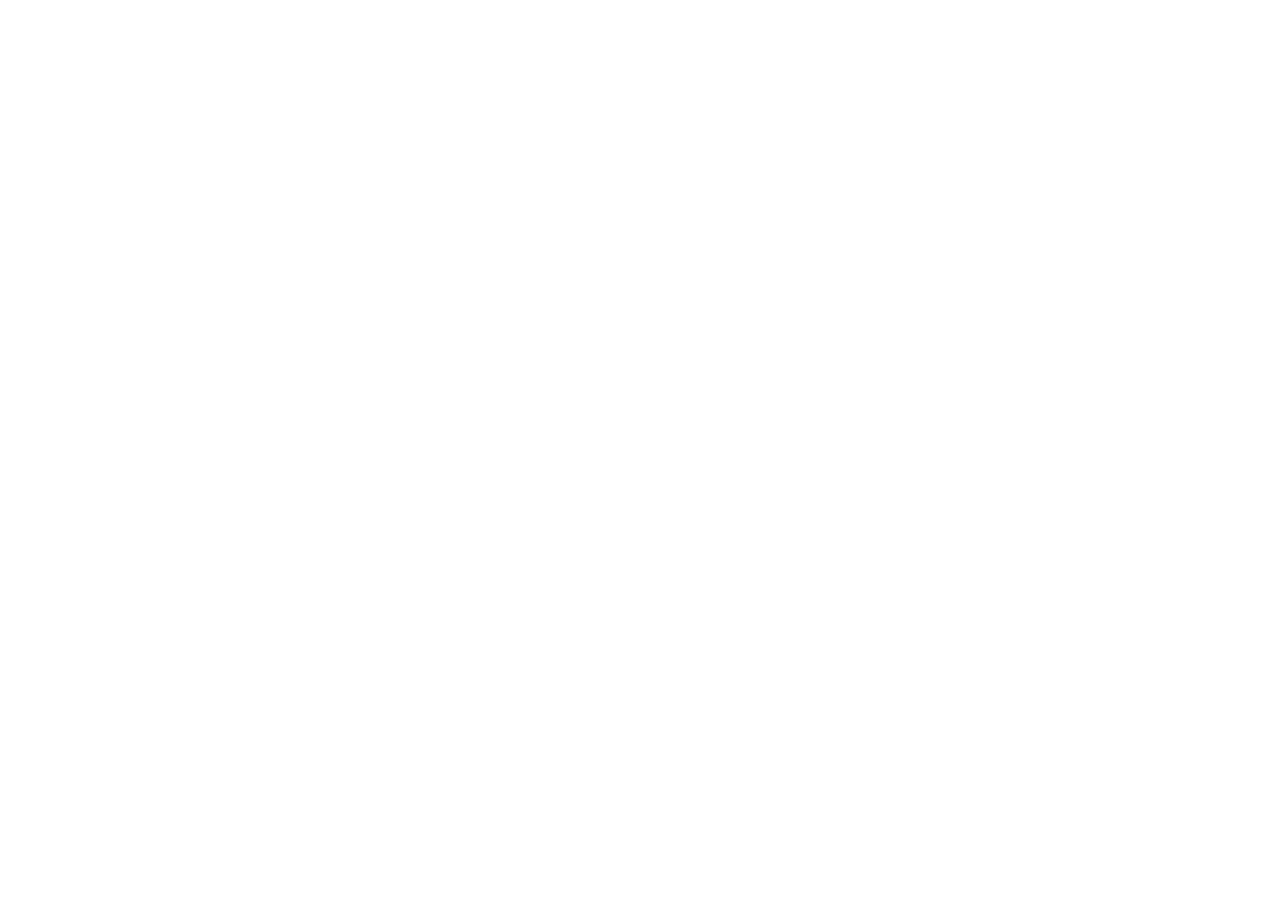
==== index.html @ d9f35781 "my first test" ====
<!DOCTYPE html>
<html lang="en">
<head>
    <meta charset="UTF-8">
    <meta http-equiv="X-UA-Compatible" content="IE=edge">
    <meta name="viewport" content="width=device-width, initial-scale=1.0">
    <title>Document</title>
</head>
<body>
    
</body>
</html>
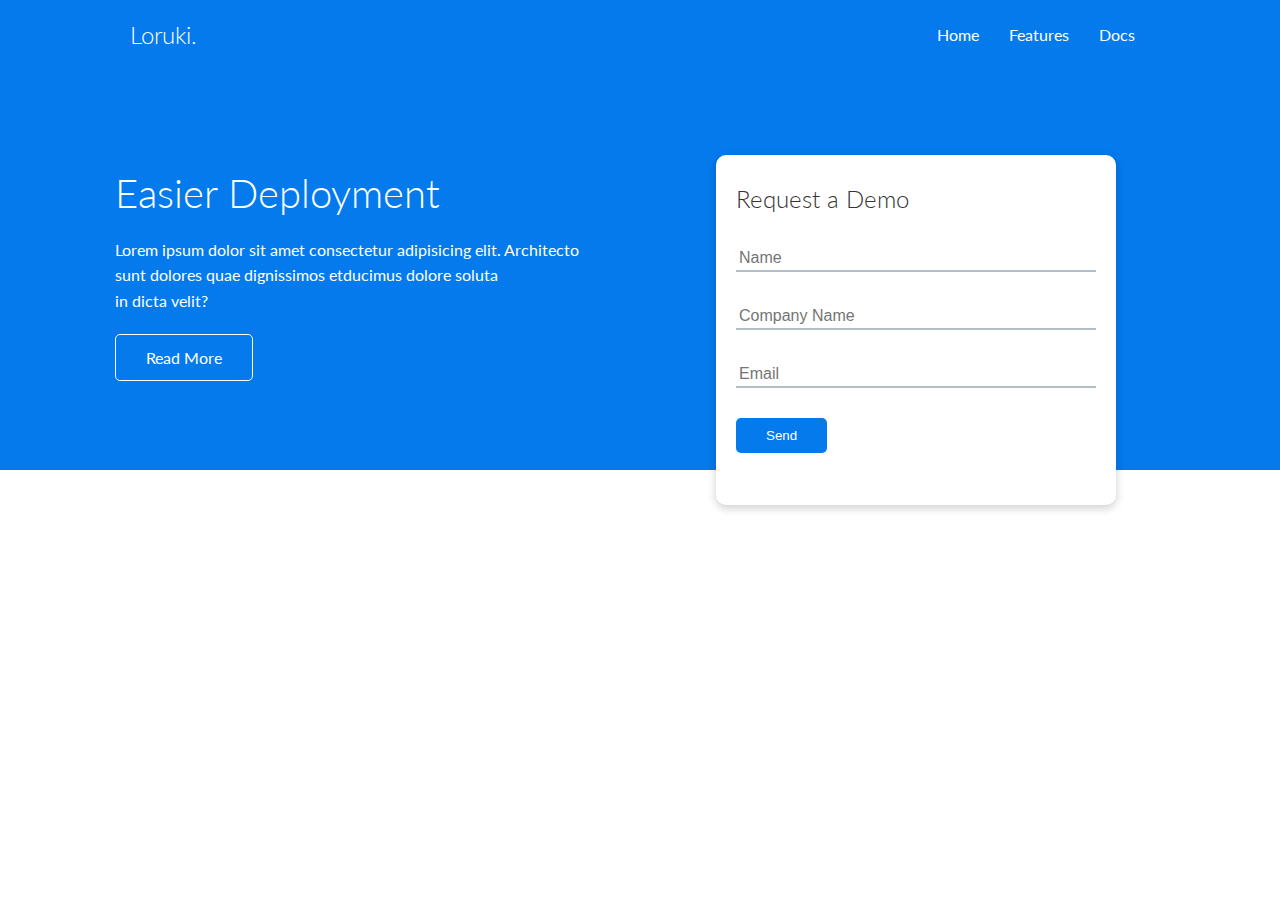
==== commit f80da363: "commit" ====
--- a/index.html
+++ b/index.html
@@ -1,12 +1,65 @@
 <!DOCTYPE html>
 <html lang="en">
+
 <head>
     <meta charset="UTF-8">
     <meta http-equiv="X-UA-Compatible" content="IE=edge">
     <meta name="viewport" content="width=device-width, initial-scale=1.0">
-    <title>Document</title>
+    <title>loruki | Cloud Hosting for Everyone</title>
+    <link rel="stylesheet" href="style.css">
+    <link rel="stylesheet" href="https://cdnjs.cloudflare.com/ajax/libs/font-awesome/6.2.1/css/all.min.css"
+        integrity="sha512-MV7K8+y+gLIBoVD59lQIYicR65iaqukzvf/nwasF0nqhPay5w/9lJmVM2hMDcnK1OnMGCdVK+iQrJ7lzPJQd1w=="
+        crossorigin="anonymous" referrerpolicy="no-referrer" />
 </head>
+
 <body>
-    
+    <!-- Nav bar-->
+    <div class="navbar">
+        <div class="container flex">
+            <h2 class="logo">Loruki.</h2>
+            <nav>
+                <ul>
+                    <li><a href="index.html">Home</a></li>
+                    <li><a href="features.html">Features</a></li>
+                    <li><a href="docs.html">Docs</a></li>
+
+                </ul>
+            </nav>
+        </div>
+    </div>
+    <section class="showcase">
+        <div class="container grid">
+
+            <div class="showcase-text">
+                <h1>Easier Deployment</h1>
+                <p>Lorem ipsum dolor sit amet consectetur adipisicing elit. Architecto </br>sunt dolores quae dignissimos
+                    etducimus dolore soluta
+                </br> in dicta velit?</p>
+                <a href="features.html" class="btn btn-outline">Read More</a>
+            </div>
+
+            <div class="showcase-form card">
+                
+                <h2>Request a Demo</h2>
+                <form>
+                    
+                    <div class="form-control">
+                        <input type="text" name="name" placeholder="Name" required>
+                    </div>
+                    <div class="form-control">
+                        <input type="text" name="company" placeholder="Company Name" required>
+                    </div>
+                    <div class="form-control">
+                        <input type="text" name="email" placeholder="Email" required>
+                    </div>
+                    <input type="submit" value="Send" class="btn btn-primary">
+                </form>
+            </div>
+
+</div>
+
+    </section>
+    <!--showcase-->
 </body>
+
 </html>--- a/style.css
+++ b/style.css
@@ -0,0 +1,171 @@
+ @import url('https://fonts.googleapis.com/css2?family=Lato:wght@300&display=swap');
+
+ /*custom properties*/
+ :root {
+
+     --primary-color: #047aed;
+ }
+
+ * {
+     box-sizing: border-box;
+     margin: 0;
+     padding: 0;
+ }
+
+ body {
+     font-family: 'lato', sans-serif;
+     color: #333;
+     line-height: 1.6;
+ }
+
+ ul {
+     list-style-type: none;
+ }
+
+ li {
+     color: #333,
+ }
+
+ a {
+     text-decoration: none;
+ }
+
+ h1,
+ h2 {
+
+     font-weight: 300;
+     line-height: 1.2;
+     margin: 10px 0;
+ }
+
+ p {
+
+     margin: 10px 0;
+ }
+
+ img {
+     width: 100%;
+ }
+
+ /*Navbar*/
+
+ .navbar {
+     background-color: var(--primary-color);
+     color: #fff;
+     height: 70px;
+ }
+
+ .navbar ul {
+     display: flex;
+ }
+
+ .navbar a {
+     color: #fff;
+     padding: 10px;
+     margin: 0 5px;
+ }
+
+ .navbar a:hover {
+     border-bottom: 2px #fff solid;
+ }
+
+ .navbar .flex {
+     justify-content: space-between;
+ }
+
+ /*showcase */
+ .showcase {
+     height: 400px;
+     background-color: var(--primary-color);
+     color: #fff;
+     position: relative;
+ }
+
+ .showcase h1 {
+     font-size: 40px;
+ }
+
+ .showcase p {
+     margin: 20px 0;
+ }
+
+ .showcase .grid {
+     overflow: visible;  
+     grid-template-columns: 55% 45%;
+     gap: 30px;
+ }
+
+ .showcase-form {
+     position: relative;
+     top: 60px;
+     height: 350px;
+     width: 400px;
+     padding: 40px;
+     z-index: 100;
+ }
+
+ .showcase-form .form-control {
+     margin: 30px 0;
+
+ }
+
+ .showcase-form input[type='text'],
+ .showcase-form input[type='email'] {
+     border: 0;
+     border-bottom: 2px solid #b4becb;
+     width:100%;
+     padding:3px;
+     font-size: 16px;
+ }
+ .showcase-form input:focus{
+    outline:none;
+ }
+
+ /* Utilities*/
+
+ .btn{
+    display: inline-block;
+    padding:10px 30px;
+    cursor:pointer;
+    background-color: var(--primary-color);
+    color:white;
+    border:none;
+    border-radius:5px;
+     }
+ .card {
+     background-color: #fff;
+     color: #333;
+     border-radius: 10px;
+     box-shadow: 0 3px 10px rgba(0, 0, 0, 0.2);
+     padding: 20px;
+     margin: 10px;
+ }
+ .btn-outline{
+    background-color:transparent ;
+    border: 1px white solid;
+}
+.btn:hover{
+    transform: scale(0.98);
+}
+ .container {
+     max-width: 1100px;
+     margin: 0 auto;
+     overflow: auto;
+     padding: 0 40px;
+ }
+
+ .flex {
+     display: flex;
+     align-items: center;
+     height: 100%;
+     justify-content: center;
+ }
+
+ .grid {
+     display: grid;
+     height: 100%;
+     grid-template-columns: repeat(2, 1fr);
+     gap: 20px;
+     justify-content: center;
+     align-items: center;
+ }
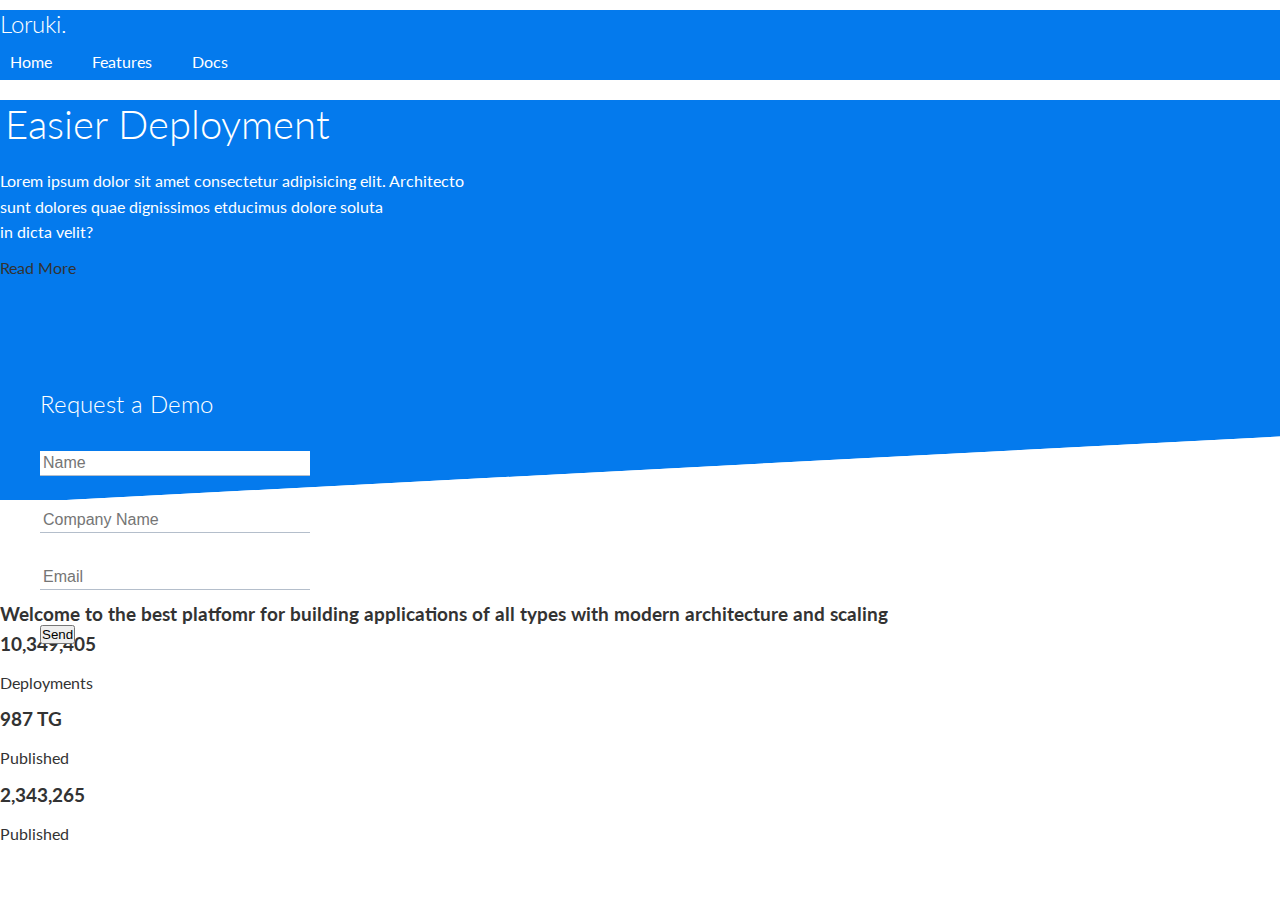
==== commit d520053d: "update" ====
--- a/index.html
+++ b/index.html
@@ -60,6 +60,33 @@
 
     </section>
     <!--showcase-->
+    <!-- stats -->
+    <section class="stats">
+
+        <div class="container">
+            <h3 class="stats-heading text-center my-1">
+                  Welcome to the best platfomr for building applications of all
+                  types with modern architecture and scaling
+            </h3>
+            <div class="grid grid-3 text-center my-4">
+                <div>
+                    <i class="fas fa-server fa-3x"></i>
+                    <h3>10,349,405</h3>
+                    <p class="text-secondary">Deployments</dp>
+                </div>
+                <div>
+                    <i class="fas fa-upload fa-3x"></i>
+                    <h3>987 TG</h3>
+                    <p class="text-secondary">Published</p>
+                </div>
+                <div>
+                    <i class="fas fa-project-diagram fa-3x"></i>
+                    <h3>2,343,265</h3>
+                    <p class="text-secondary">Published
+                    </p>
+            </div>
+        </div>
+    </section>
 </body>
 
 </html>--- a/style.css
+++ b/style.css
@@ -1,171 +1,128 @@
- @import url('https://fonts.googleapis.com/css2?family=Lato:wght@300&display=swap');
+@import url('https://fonts.googleapis.com/css2?family=Lato:wght@300&display=swap');
 
- /*custom properties*/
- :root {
+/* custom properties */
+:root{
+  --primary-color:#047aed; 
+}
+*{
+    box-sizing: border-box;
+    margin:0;
+    padding:0;
+}
 
-     --primary-color: #047aed;
- }
-
- * {
-     box-sizing: border-box;
-     margin: 0;
-     padding: 0;
- }
-
- body {
-     font-family: 'lato', sans-serif;
-     color: #333;
-     line-height: 1.6;
- }
-
- ul {
-     list-style-type: none;
- }
-
- li {
-     color: #333,
- }
-
- a {
-     text-decoration: none;
- }
-
- h1,
- h2 {
-
-     font-weight: 300;
-     line-height: 1.2;
-     margin: 10px 0;
- }
-
- p {
-
-     margin: 10px 0;
- }
-
- img {
-     width: 100%;
- }
-
- /*Navbar*/
-
- .navbar {
-     background-color: var(--primary-color);
-     color: #fff;
-     height: 70px;
- }
-
- .navbar ul {
-     display: flex;
- }
-
- .navbar a {
-     color: #fff;
-     padding: 10px;
-     margin: 0 5px;
- }
-
- .navbar a:hover {
-     border-bottom: 2px #fff solid;
- }
-
- .navbar .flex {
-     justify-content: space-between;
- }
-
- /*showcase */
- .showcase {
+body{
+    font-family:'Lato', sans-serif;
+    color:#333;
+    line-height: 1.6;
+}
+ul{
+    list-style-type: none;
+}
+a{
+    text-decoration: none;
+    color:#333;
+}
+h1,h2{
+    font-weight: 300;
+    line-height:1.2;
+    margin:10px 0;
+}
+p{
+    margin:10px 0;
+}
+img{
+    width:100%;
+}
+/* *Navbar */
+.navbar{
+    background-color: var(--primary-color);
+    color:white;
+    height:70px;
+  
+}
+.navbar .flex{
+    justify-content: space-between;
+}
+.navbar ul{
+    display:flex;
+    gap:20px;
+}
+.navbar a{
+    color:white;
+    padding:10px;
+}
+.navbar a:hover{
+    border-bottom: 2px solid white;
+}
+/* showcase */
+.showcase{
      height: 400px;
      background-color: var(--primary-color);
-     color: #fff;
-     position: relative;
- }
+     color:white;
+     position:relative;
+}
+.showcase h1 {
+font-size:40px;
+margin:20px 0;
+padding: 0 5px;
+}
+.showcase .container{
 
- .showcase h1 {
-     font-size: 40px;
- }
+}
+.showcase-text{
 
- .showcase p {
-     margin: 20px 0;
- }
+}
 
- .showcase .grid {
-     overflow: visible;  
-     grid-template-columns: 55% 45%;
-     gap: 30px;
- }
+.showcase .grid {
+grid-template-columns: 55% 45%;
+gap:30px;
+overflow: visible;
+}
+.showcase-form{
+    position:relative;
+    top:60px;
+    height:350px;
+    width:350px;
+    padding:40px;
+    z-index:100;    
+}
+.showcase a{
+margin-top:10px;
+}
+.showcase-form .form-control{
+    margin:30px 0px;
+    border:0;
+    padding:0;
+}
+.showcase-form input[type='text'],
+.showcase-form input[type='email']{
+    border:0;
+    border-bottom:1px solid #b4becb;
+    width:100%;
+    padding:3px;
+    font-size:16px;
 
- .showcase-form {
-     position: relative;
-     top: 60px;
-     height: 350px;
-     width: 400px;
-     padding: 40px;
-     z-index: 100;
- }
-
- .showcase-form .form-control {
-     margin: 30px 0;
-
- }
-
- .showcase-form input[type='text'],
- .showcase-form input[type='email'] {
-     border: 0;
-     border-bottom: 2px solid #b4becb;
-     width:100%;
-     padding:3px;
-     font-size: 16px;
- }
- .showcase-form input:focus{
+}
+.showcase-form input:focus{
     outline:none;
- }
-
- /* Utilities*/
-
- .btn{
-    display: inline-block;
-    padding:10px 30px;
-    cursor:pointer;
-    background-color: var(--primary-color);
-    color:white;
-    border:none;
-    border-radius:5px;
-     }
- .card {
-     background-color: #fff;
-     color: #333;
-     border-radius: 10px;
-     box-shadow: 0 3px 10px rgba(0, 0, 0, 0.2);
-     padding: 20px;
-     margin: 10px;
- }
- .btn-outline{
-    background-color:transparent ;
-    border: 1px white solid;
 }
-.btn:hover{
-    transform: scale(0.98);
+/* pseudo elements */
+.showcase::before,
+.showcase::after{
+    content:'';
+    position:absolute;
+    left:0;
+    right:0;
+    bottom:-70px;
+    background-color: white;
+    height:100px;
+    width:100%;
+    transform:skewY(-3deg);
+    -webkit-transform:skewY(-3deg);
+    -moz-transform:skewY(-3deg);
+    -ms-transform:skewY(-3deg);
 }
- .container {
-     max-width: 1100px;
-     margin: 0 auto;
-     overflow: auto;
-     padding: 0 40px;
- }
-
- .flex {
-     display: flex;
-     align-items: center;
-     height: 100%;
-     justify-content: center;
- }
-
- .grid {
-     display: grid;
-     height: 100%;
-     grid-template-columns: repeat(2, 1fr);
-     gap: 20px;
-     justify-content: center;
-     align-items: center;
- }
+/*stats*/
+.stats{
+   padding-top:100px;
+}
